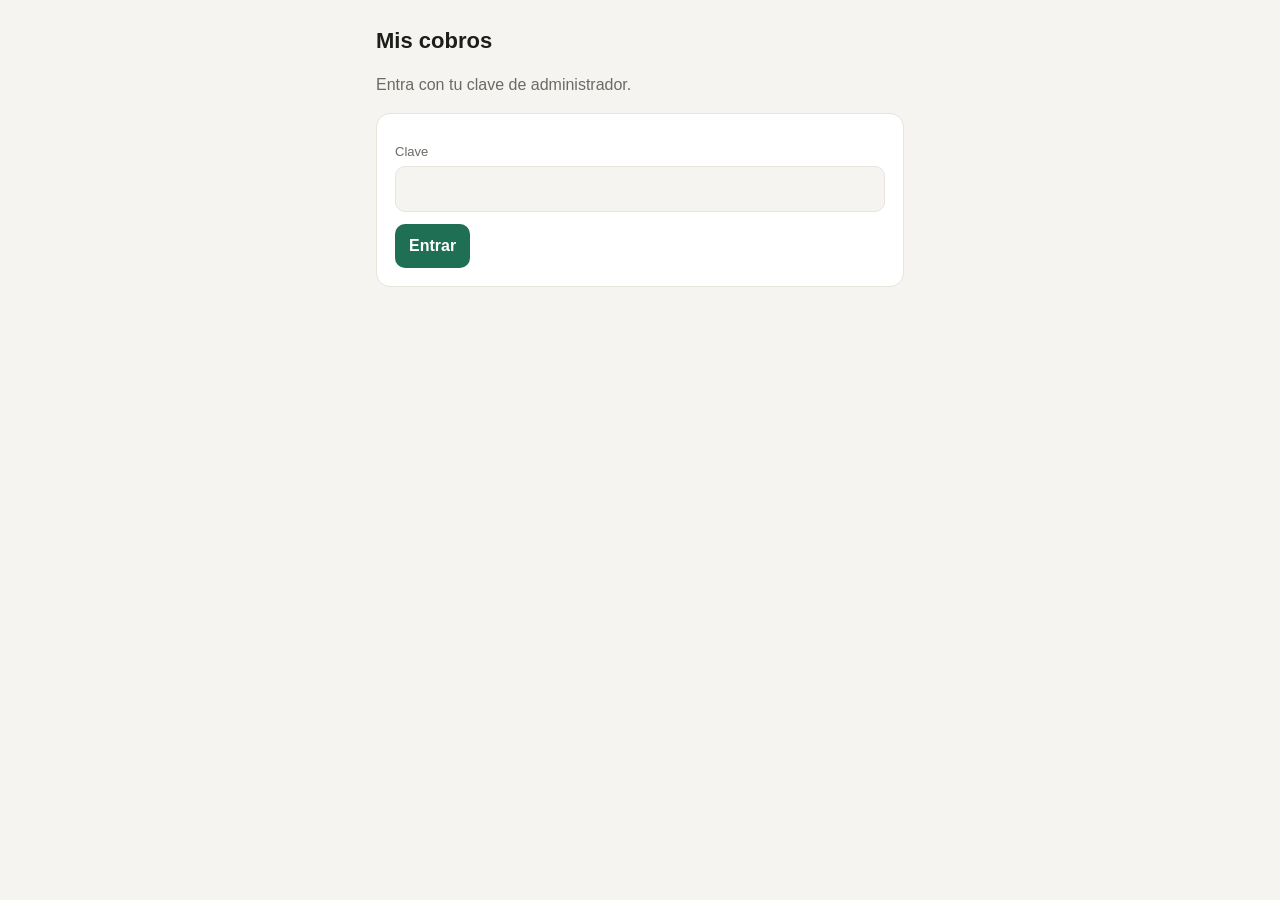
==== admin.html @ bcbbf8bb "Página de estado de cuenta y panel de cobros Co-Authored-By: Claude Opus 5.5 (1M context) <noreply@a" ====
<!doctype html>
<html lang="es">
<head>
<meta charset="utf-8">
<meta name="viewport" content="width=device-width,initial-scale=1">
<meta name="robots" content="noindex,nofollow">
<title>Mis cobros</title>
<link rel="stylesheet" href="styles.css">
<style>
details.list{margin-bottom:10px}
details>summary{list-style:none;cursor:pointer;padding:14px 16px;display:flex;justify-content:space-between;gap:12px;align-items:center}
details>summary::-webkit-details-marker{display:none}
details[open]>summary{border-bottom:1px solid var(--line)}
.body{padding:4px 16px 16px}
.forms{display:grid;grid-template-columns:1fr;gap:10px;margin-top:14px}
.forms form{border:1px solid var(--line);border-radius:12px;padding:12px}
.forms h3{margin:0;font-size:14px}
.two{display:grid;grid-template-columns:1fr 1fr;gap:8px}
.sub{font-size:13px;color:var(--muted);margin:14px 0 6px;font-weight:600}
.aviso{background:var(--accent-soft);border:1px solid var(--line);border-radius:var(--radius);padding:14px 16px;margin:14px 0}
.aviso a{display:inline-block;margin-top:10px;text-decoration:none}
.mini{padding:8px 0;border-top:1px solid var(--line);display:flex;justify-content:space-between;font-size:14px}
</style>
</head>
<body>
<main id="app"></main>
<script src="api.js"></script>
<script>
const app = document.getElementById("app");
let clave = null, personas = [], abierta = null, aviso = null;
try { clave = localStorage.getItem("cobros_clave"); } catch (e) {}

const linkDe = (p) => `${location.origin}${location.pathname.replace(/admin(\.html)?$/, "")}?c=${p.token}`;

function login(msg) {
  app.innerHTML = `
    <h1>Mis cobros</h1>
    <p class="muted">Entra con tu clave de administrador.</p>
    <form id="f" class="card">
      <label for="k">Clave</label>
      <input id="k" type="password" autocomplete="current-password" required>
      <div class="actions"><button>Entrar</button></div>
      ${msg ? `<div class="err">${esc(msg)}</div>` : ""}
    </form>`;
  document.getElementById("f").onsubmit = async (e) => {
    e.preventDefault();
    clave = document.getElementById("k").value.trim();
    await cargar();
  };
}

async function cargar() {
  try {
    personas = await rpc("cobros_admin_resumen", { p_clave: clave });
    try { localStorage.setItem("cobros_clave", clave); } catch (e) {}
    render();
  } catch (e) {
    try { localStorage.removeItem("cobros_clave"); } catch (_) {}
    login(e.message.includes("clave") ? "Clave incorrecta" : e.message);
  }
}

function pill(r) {
  if (r.estado === "pagado") return '<span class="pill ok">Pagado</span>';
  if (r.estado === "bad") return '<span class="pill bad">Vencido</span>';
  if (r.estado === "warn") return '<span class="pill warn">Vence pronto</span>';
  return "";
}

function render() {
  const total = personas.reduce((s, p) => s + resumen(p).saldo, 0);
  const cobrado = personas.reduce((s, p) => s + Number(p.total_abonado), 0);
  app.innerHTML = `
    <div class="row"><h1>Mis cobros</h1><button class="ghost" id="salir">Salir</button></div>
    ${aviso ? `<div class="aviso"><b>Avisarle a ${esc(aviso.nombre)}</b><div class="small muted">${esc(aviso.texto)}</div>
      <a href="${aviso.url}" target="_blank" rel="noopener"><button type="button">Enviar por WhatsApp</button></a>
      <button type="button" class="ghost" id="cerrarAviso">Ahora no</button></div>` : ""}
    <div class="grid2">
      <div class="stat"><span class="muted small">Por cobrar</span><b>${money(total)}</b></div>
      <div class="stat"><span class="muted small">Ya cobrado</span><b>${money(cobrado)}</b></div>
    </div>

    <h2>Personas</h2>
    ${personas.length ? "" : '<p class="muted">Aún no hay nadie. Agrega a la primera persona abajo.</p>'}
    ${personas.map((p) => {
      const r = resumen(p);
      return `
      <details class="list" data-id="${p.id}" ${abierta === p.id ? "open" : ""}>
        <summary>
          <div><b>${esc(p.nombre)}</b> ${pill(r)}<div class="small muted">Abonó ${money(p.total_abonado)} de ${money(p.total_deuda)}${r.proximo ? " · paga " + fecha(r.proximo) : ""}</div></div>
          <div class="amt">${money(r.saldo)}</div>
        </summary>
        <div class="body">
          <div class="actions">
            <button data-act="copiar">Copiar enlace</button>
            ${p.telefono ? `<button class="ghost" data-act="wa">Enviar por WhatsApp</button>` : ""}
            ${p.telefono && r.saldo > 0 ? `<button class="ghost" data-act="recordar">Recordarle el pago</button>` : ""}
            <button class="ghost" data-act="ver">Ver como ${esc(p.nombre.split(" ")[0])}</button>
          </div>

          <div class="forms">
            <form data-form="abono">
              <h3>Registrar abono</h3>
              <div class="two">
                <div><label>Monto</label><input name="monto" type="number" step="0.01" min="0.01" inputmode="decimal" required></div>
                <div><label>Fecha</label><input name="fecha" type="date" value="${hoyISO()}" required></div>
              </div>
              <label>Nota (opcional)</label><input name="nota" placeholder="Yappy, efectivo…">
              <div class="actions"><button>Guardar abono</button></div>
            </form>
            <form data-form="deuda">
              <h3>Agregar deuda</h3>
              <label>Concepto</label><input name="concepto" placeholder="Préstamo, compra…" required>
              <div class="two">
                <div><label>Monto</label><input name="monto" type="number" step="0.01" min="0.01" inputmode="decimal" required></div>
                <div><label>Fecha</label><input name="fecha" type="date" value="${hoyISO()}" required></div>
              </div>
              <label>Fecha límite de pago (opcional)</label><input name="vence" type="date">
              <div class="actions"><button>Guardar deuda</button></div>
            </form>
          </div>

          <div class="sub">Deudas</div>
          ${p.deudas.map((d) => `<div class="mini"><span>${esc(d.concepto)} · ${fecha(d.fecha)}${d.vence ? " · vence " + fecha(d.vence) : ""}</span><b>${money(d.monto)}</b></div>`).join("") || '<div class="small muted">Ninguna</div>'}
          <div class="sub">Abonos</div>
          ${p.abonos.map((a) => `<div class="mini"><span>${fecha(a.fecha)}${a.nota ? " · " + esc(a.nota) : ""}</span><b>${money(a.monto)}</b></div>`).join("") || '<div class="small muted">Ninguno</div>'}

          <form data-form="persona" style="margin-top:16px">
            <div class="sub" style="margin-top:0">Datos de contacto</div>
            <div class="two">
              <div><label>Nombre</label><input name="nombre" value="${esc(p.nombre)}" required></div>
              <div><label>WhatsApp</label><input name="telefono" value="${esc(p.telefono)}" placeholder="6123-4567" inputmode="tel"></div>
            </div>
            <div class="actions"><button class="ghost">Guardar datos</button><button type="button" class="danger" data-act="nuevo">Cambiar enlace</button></div>
          </form>
        </div>
      </details>`;
    }).join("")}

    <h2>Agregar persona</h2>
    <form id="nueva" class="card">
      <div class="two">
        <div><label>Nombre</label><input name="nombre" required></div>
        <div><label>WhatsApp (opcional)</label><input name="telefono" placeholder="6123-4567" inputmode="tel"></div>
      </div>
      <label>Deuda inicial: concepto</label><input name="concepto" placeholder="Préstamo">
      <div class="two">
        <div><label>Monto</label><input name="monto" type="number" step="0.01" min="0.01" inputmode="decimal"></div>
        <div><label>Fecha límite (opcional)</label><input name="vence" type="date"></div>
      </div>
      <div class="actions"><button>Agregar</button></div>
    </form>
    <footer>Cada persona ve solo su propio enlace.</footer>`;

  const ca = document.getElementById("cerrarAviso");
  if (ca) ca.onclick = () => { aviso = null; render(); };
  app.querySelectorAll(".aviso a").forEach((a) => a.addEventListener("click", () => setTimeout(() => { aviso = null; render(); }, 300)));
  document.getElementById("salir").onclick = () => { try { localStorage.removeItem("cobros_clave"); } catch (e) {} clave = null; login(); };
  app.querySelectorAll("details").forEach((d) => d.addEventListener("toggle", () => { if (d.open) abierta = d.dataset.id; }));
  app.querySelectorAll("details").forEach((el) => wire(el, personas.find((p) => p.id === el.dataset.id)));
  document.getElementById("nueva").onsubmit = (e) => guardar(e, async (f) => {
    const id = await rpc("cobros_admin_persona", { p_clave: clave, p_id: null, p_nombre: f.nombre.value.trim(), p_telefono: f.telefono.value.trim(), p_nota: null });
    if (f.monto.value) await rpc("cobros_admin_deuda", { p_clave: clave, p_persona: id, p_concepto: f.concepto.value.trim() || "Préstamo", p_monto: Number(f.monto.value), p_fecha: hoyISO(), p_vence: f.vence.value || null });
    abierta = id;
  });
}

async function guardar(e, fn) {
  e.preventDefault();
  const f = e.target, btns = f.querySelectorAll("button");
  btns.forEach((b) => (b.disabled = true));
  aviso = null;
  try { const despues = await fn(f); await cargar(); if (despues) { aviso = despues(); render(); window.scrollTo(0, 0); } }
  catch (err) { btns.forEach((b) => (b.disabled = false)); alert("No se pudo guardar: " + err.message); }
}

const primerNombre = (p) => p.nombre.split(" ")[0];
const waUrl = (p, msg) => `https://wa.me/${waNumber(p.telefono)}?text=${encodeURIComponent(msg)}`;

// Aviso por WhatsApp con los datos ya actualizados (solo si la persona tiene número)
function avisoPara(id, texto) {
  const q = personas.find((x) => x.id === id);
  if (!q || !q.telefono) return null;
  const msg = texto(q, resumen(q));
  return { nombre: q.nombre, texto: msg, url: waUrl(q, msg) };
}

function waNumber(t) {
  const d = String(t).replace(/\D/g, "");
  return d.length === 8 ? "507" + d : d; // números de Panamá sin código de país
}

function wire(el, p) {
  const link = linkDe(p);
  el.querySelector('[data-act="copiar"]').onclick = async (e) => {
    try { await navigator.clipboard.writeText(link); e.target.textContent = "¡Copiado!"; }
    catch (_) { prompt("Copia este enlace:", link); }
  };
  const wa = el.querySelector('[data-act="wa"]');
  if (wa) wa.onclick = () => {
    const msg = `Hola ${p.nombre.split(" ")[0]}, aquí puedes ver tu estado de cuenta (cuánto has abonado y cuánto queda): ${link}`;
    window.open(`https://wa.me/${waNumber(p.telefono)}?text=${encodeURIComponent(msg)}`, "_blank");
  };
  const rec = el.querySelector('[data-act="recordar"]');
  if (rec) rec.onclick = () => {
    const r = resumen(p);
    const cuando = r.proximo ? (r.vencido ? ` La fecha de pago era el ${fecha(r.proximo)}.` : ` Tu próxima fecha de pago es el ${fecha(r.proximo)}.`) : "";
    const msg = `Hola ${primerNombre(p)}, te recuerdo que tienes un saldo pendiente de ${money(r.saldo)}.${cuando} Aquí puedes ver tu cuenta: ${link}`;
    window.open(waUrl(p, msg), "_blank");
  };
  el.querySelector('[data-act="ver"]').onclick = () => window.open(link, "_blank");
  el.querySelector('[data-act="nuevo"]').onclick = async () => {
    if (!confirm(`¿Crear un enlace nuevo para ${p.nombre}? El enlace anterior dejará de funcionar.`)) return;
    try { await rpc("cobros_admin_nuevo_enlace", { p_clave: clave, p_id: p.id }); await cargar(); }
    catch (err) { alert(err.message); }
  };
  el.querySelector('[data-form="abono"]').onsubmit = (e) => guardar(e, async (f) => {
    const monto = Number(f.monto.value), dia = f.fecha.value;
    await rpc("cobros_admin_abono", { p_clave: clave, p_persona: p.id, p_monto: monto, p_fecha: dia, p_nota: f.nota.value.trim() });
    return () => avisoPara(p.id, (q, r) => `Hola ${primerNombre(q)}, recibí tu abono de ${money(monto)} del ${fecha(dia)}. ¡Gracias! ` +
      (r.saldo > 0 ? `Te queda un saldo de ${money(r.saldo)}.` : "Con esto quedas al día, ya no debes nada.") + ` Puedes ver tu cuenta aquí: ${linkDe(q)}`);
  });
  el.querySelector('[data-form="deuda"]').onsubmit = (e) => guardar(e, async (f) => {
    const monto = Number(f.monto.value), concepto = f.concepto.value.trim(), vence = f.vence.value || null;
    await rpc("cobros_admin_deuda", { p_clave: clave, p_persona: p.id, p_concepto: concepto, p_monto: monto, p_fecha: f.fecha.value, p_vence: vence });
    return () => avisoPara(p.id, (q, r) => `Hola ${primerNombre(q)}, anoté ${concepto} por ${money(monto)}` + (vence ? `, a pagar a más tardar el ${fecha(vence)}` : "") +
      `. Tu saldo total ahora es ${money(r.saldo)}. Puedes ver tu cuenta aquí: ${linkDe(q)}`);
  });
  el.querySelector('[data-form="persona"]').onsubmit = (e) => guardar(e, (f) =>
    rpc("cobros_admin_persona", { p_clave: clave, p_id: p.id, p_nombre: f.nombre.value.trim(), p_telefono: f.telefono.value.trim(), p_nota: p.nota }));
}

clave ? cargar() : login();
</script>
</body>
</html>
---- styles.css ----
:root{
  --bg:#f5f4f0;--card:#ffffff;--ink:#1d1d1b;--muted:#6b6a65;--line:#e6e4dd;
  --accent:#1f6f54;--accent-soft:#e3f1ea;--warn:#b54708;--warn-soft:#fdf0e3;--bad:#b42318;--bad-soft:#fdecea;
  --radius:14px;
}
@media (prefers-color-scheme:dark){:root{
  --bg:#141413;--card:#1e1e1c;--ink:#f1f0ec;--muted:#a3a29c;--line:#2f2e2b;
  --accent:#4cc28f;--accent-soft:#16352a;--warn:#f0a35b;--warn-soft:#3a2a17;--bad:#f2786b;--bad-soft:#3d1c18;
}}
*{box-sizing:border-box}
body{margin:0;background:var(--bg);color:var(--ink);font:16px/1.5 -apple-system,BlinkMacSystemFont,"Segoe UI",Roboto,Helvetica,Arial,sans-serif;-webkit-font-smoothing:antialiased}
main{max-width:560px;margin:0 auto;padding:24px 16px 48px}
h1{font-size:22px;margin:0 0 4px}
h2{font-size:15px;text-transform:uppercase;letter-spacing:.06em;color:var(--muted);margin:28px 0 10px;font-weight:600}
.muted{color:var(--muted)}
.small{font-size:13px}
.card{background:var(--card);border:1px solid var(--line);border-radius:var(--radius);padding:18px}
.big{font-size:40px;font-weight:700;letter-spacing:-.02em;line-height:1.1;font-variant-numeric:tabular-nums}
.row{display:flex;justify-content:space-between;align-items:baseline;gap:12px}
.grid2{display:grid;grid-template-columns:1fr 1fr;gap:10px;margin-top:10px}
.stat{background:var(--card);border:1px solid var(--line);border-radius:var(--radius);padding:14px}
.stat b{display:block;font-size:20px;font-variant-numeric:tabular-nums}
.bar{height:10px;background:var(--line);border-radius:99px;overflow:hidden;margin:14px 0 6px}
.bar i{display:block;height:100%;background:var(--accent);border-radius:99px}
.list{background:var(--card);border:1px solid var(--line);border-radius:var(--radius);overflow:hidden}
.item{padding:12px 16px;border-top:1px solid var(--line);display:flex;justify-content:space-between;gap:12px;align-items:center}
.item:first-child{border-top:0}
.item .amt{font-weight:600;font-variant-numeric:tabular-nums;white-space:nowrap}
.pill{display:inline-block;font-size:12px;font-weight:600;padding:2px 10px;border-radius:99px}
.pill.ok{background:var(--accent-soft);color:var(--accent)}
.pill.warn{background:var(--warn-soft);color:var(--warn)}
.pill.bad{background:var(--bad-soft);color:var(--bad)}
.empty{padding:16px;color:var(--muted);text-align:center}
input,textarea,select{width:100%;font:inherit;color:var(--ink);background:var(--bg);border:1px solid var(--line);border-radius:10px;padding:10px 12px}
label{display:block;font-size:13px;color:var(--muted);margin:10px 0 4px}
button{font:inherit;font-weight:600;border:0;border-radius:10px;padding:10px 14px;background:var(--accent);color:#fff;cursor:pointer}
button.ghost{background:transparent;color:var(--accent);border:1px solid var(--line)}
button.danger{background:transparent;color:var(--bad);border:1px solid var(--line)}
button:disabled{opacity:.5}
.actions{display:flex;flex-wrap:wrap;gap:8px;margin-top:12px}
.err{color:var(--bad);font-size:14px;margin-top:8px}
footer{margin-top:32px;text-align:center;font-size:12px;color:var(--muted)}
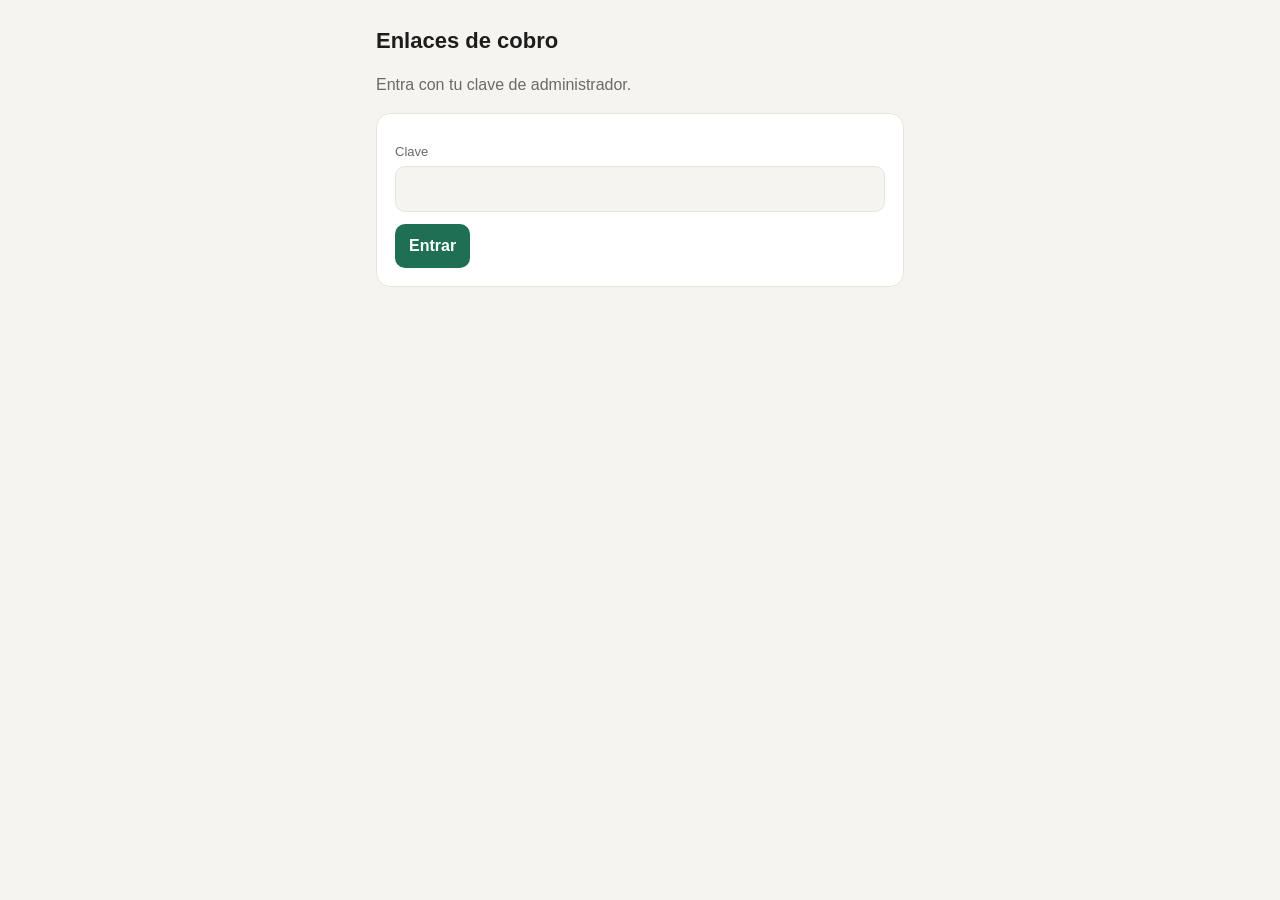
==== commit 240f4442: "Conectar con Mi control de dinero: euros, enlaces y avisos de abonos Co-Authored-By: Claude Opus 5.5" ====
--- a/admin.html
+++ b/admin.html
@@ -4,7 +4,7 @@
 <meta charset="utf-8">
 <meta name="viewport" content="width=device-width,initial-scale=1">
 <meta name="robots" content="noindex,nofollow">
-<title>Mis cobros</title>
+<title>Enlaces de cobro</title>
 <link rel="stylesheet" href="styles.css">
 <style>
 details.list{margin-bottom:10px}
@@ -12,14 +12,11 @@
 details>summary::-webkit-details-marker{display:none}
 details[open]>summary{border-bottom:1px solid var(--line)}
 .body{padding:4px 16px 16px}
-.forms{display:grid;grid-template-columns:1fr;gap:10px;margin-top:14px}
-.forms form{border:1px solid var(--line);border-radius:12px;padding:12px}
-.forms h3{margin:0;font-size:14px}
-.two{display:grid;grid-template-columns:1fr 1fr;gap:8px}
-.sub{font-size:13px;color:var(--muted);margin:14px 0 6px;font-weight:600}
-.aviso{background:var(--accent-soft);border:1px solid var(--line);border-radius:var(--radius);padding:14px 16px;margin:14px 0}
-.aviso a{display:inline-block;margin-top:10px;text-decoration:none}
-.mini{padding:8px 0;border-top:1px solid var(--line);display:flex;justify-content:space-between;font-size:14px}
+.two{display:grid;grid-template-columns:1fr auto;gap:8px;align-items:end}
+.aviso{display:flex;justify-content:space-between;gap:12px;align-items:center;padding:12px 16px;border-top:1px solid var(--line)}
+.aviso:first-child{border-top:0}
+.tabs{display:flex;gap:8px;margin:18px 0 0}
+.tabs button{flex:1}
 </style>
 </head>
 <body>
@@ -27,14 +24,20 @@
 <script src="api.js"></script>
 <script>
 const app = document.getElementById("app");
-let clave = null, personas = [], abierta = null, aviso = null;
+let clave = null, personas = [], abierta = null, filtro = "pend";
 try { clave = localStorage.getItem("cobros_clave"); } catch (e) {}
 
 const linkDe = (p) => `${location.origin}${location.pathname.replace(/admin(\.html)?$/, "")}?c=${p.token}`;
+const primerNombre = (p) => p.nombre.split(" ")[0];
+function waNumber(t) {
+  const d = String(t).replace(/\D/g, "");
+  return d.length === 9 ? "34" + d : d; // móviles de España sin prefijo
+}
+const waUrl = (p, msg) => `https://wa.me/${waNumber(p.telefono)}?text=${encodeURIComponent(msg)}`;
 
 function login(msg) {
   app.innerHTML = `
-    <h1>Mis cobros</h1>
+    <h1>Enlaces de cobro</h1>
     <p class="muted">Entra con tu clave de administrador.</p>
     <form id="f" class="card">
       <label for="k">Clave</label>
@@ -60,174 +63,108 @@
   }
 }
 
-function pill(r) {
-  if (r.estado === "pagado") return '<span class="pill ok">Pagado</span>';
-  if (r.estado === "bad") return '<span class="pill bad">Vencido</span>';
-  if (r.estado === "warn") return '<span class="pill warn">Vence pronto</span>';
-  return "";
+function msgAbono(p, a) {
+  const r = resumen(p);
+  return `Hola ${primerNombre(p)}, recibí tu abono de ${money(a.monto)} del ${fecha(a.fecha)}. ¡Gracias! ` +
+    (r.saldo > 0 ? `Te queda un saldo de ${money(r.saldo)}.` : "Con esto quedas al día.") +
+    ` Puedes ver tu estado de cuenta aquí: ${linkDe(p)}`;
 }
 
 function render() {
   const total = personas.reduce((s, p) => s + resumen(p).saldo, 0);
-  const cobrado = personas.reduce((s, p) => s + Number(p.total_abonado), 0);
+  const pendientes = personas.flatMap((p) => p.abonos.filter((a) => !a.avisado).map((a) => ({ p, a })));
+  const lista = personas.filter((p) => filtro === "all" || resumen(p).saldo > 0)
+    .sort((a, b) => resumen(b).saldo - resumen(a).saldo);
+
   app.innerHTML = `
-    <div class="row"><h1>Mis cobros</h1><button class="ghost" id="salir">Salir</button></div>
-    ${aviso ? `<div class="aviso"><b>Avisarle a ${esc(aviso.nombre)}</b><div class="small muted">${esc(aviso.texto)}</div>
-      <a href="${aviso.url}" target="_blank" rel="noopener"><button type="button">Enviar por WhatsApp</button></a>
-      <button type="button" class="ghost" id="cerrarAviso">Ahora no</button></div>` : ""}
+    <div class="row"><h1>Enlaces de cobro</h1><button class="ghost" id="salir">Salir</button></div>
+    <p class="muted small" style="margin:4px 0 0">Los préstamos y abonos vienen de tu app <b>Mi control de dinero</b>. Aquí solo mandas los enlaces y los avisos.</p>
     <div class="grid2">
-      <div class="stat"><span class="muted small">Por cobrar</span><b>${money(total)}</b></div>
-      <div class="stat"><span class="muted small">Ya cobrado</span><b>${money(cobrado)}</b></div>
+      <div class="stat"><span class="muted small">Te deben en total</span><b>${money(total)}</b></div>
+      <div class="stat"><span class="muted small">Abonos sin avisar</span><b>${pendientes.length}</b></div>
     </div>
 
+    ${pendientes.length ? `
+    <h2>Avisar abonos nuevos</h2>
+    <div class="list">${pendientes.map(({ p, a }) => `
+      <div class="aviso">
+        <div><b>${esc(p.nombre)}</b> te abonó <b>${money(a.monto)}</b><div class="small muted">${fecha(a.fecha)}${p.telefono ? "" : " · falta su WhatsApp"}</div></div>
+        <div class="actions" style="margin:0;flex-wrap:nowrap">
+          ${p.telefono ? `<a href="${waUrl(p, msgAbono(p, a))}" target="_blank" rel="noopener" data-avisar="${a.id}"><button type="button">Avisar</button></a>` : ""}
+          <button type="button" class="ghost" data-listo="${a.id}" title="Marcar como avisado">✓</button>
+        </div>
+      </div>`).join("")}
+    </div>` : ""}
+
+    <div class="tabs">
+      <button class="${filtro === "pend" ? "" : "ghost"}" data-filtro="pend">Con saldo pendiente</button>
+      <button class="${filtro === "all" ? "" : "ghost"}" data-filtro="all">Todas</button>
+    </div>
     <h2>Personas</h2>
-    ${personas.length ? "" : '<p class="muted">Aún no hay nadie. Agrega a la primera persona abajo.</p>'}
-    ${personas.map((p) => {
+    ${lista.map((p) => {
       const r = resumen(p);
       return `
       <details class="list" data-id="${p.id}" ${abierta === p.id ? "open" : ""}>
         <summary>
-          <div><b>${esc(p.nombre)}</b> ${pill(r)}<div class="small muted">Abonó ${money(p.total_abonado)} de ${money(p.total_deuda)}${r.proximo ? " · paga " + fecha(r.proximo) : ""}</div></div>
+          <div><b>${esc(p.nombre)}</b><div class="small muted">Abonó ${money(p.total_abonado)} de ${money(p.total_deuda)}</div></div>
           <div class="amt">${money(r.saldo)}</div>
         </summary>
         <div class="body">
+          <form data-form="tel" class="two">
+            <div><label>WhatsApp</label><input name="telefono" value="${esc(p.telefono)}" placeholder="612 345 678" inputmode="tel"></div>
+            <button class="ghost">Guardar</button>
+          </form>
           <div class="actions">
             <button data-act="copiar">Copiar enlace</button>
-            ${p.telefono ? `<button class="ghost" data-act="wa">Enviar por WhatsApp</button>` : ""}
+            ${p.telefono ? `<button class="ghost" data-act="wa">Enviar enlace</button>` : ""}
             ${p.telefono && r.saldo > 0 ? `<button class="ghost" data-act="recordar">Recordarle el pago</button>` : ""}
-            <button class="ghost" data-act="ver">Ver como ${esc(p.nombre.split(" ")[0])}</button>
+            <button class="ghost" data-act="ver">Ver su página</button>
+            <button class="danger" data-act="nuevo">Cambiar enlace</button>
           </div>
-
-          <div class="forms">
-            <form data-form="abono">
-              <h3>Registrar abono</h3>
-              <div class="two">
-                <div><label>Monto</label><input name="monto" type="number" step="0.01" min="0.01" inputmode="decimal" required></div>
-                <div><label>Fecha</label><input name="fecha" type="date" value="${hoyISO()}" required></div>
-              </div>
-              <label>Nota (opcional)</label><input name="nota" placeholder="Yappy, efectivo…">
-              <div class="actions"><button>Guardar abono</button></div>
-            </form>
-            <form data-form="deuda">
-              <h3>Agregar deuda</h3>
-              <label>Concepto</label><input name="concepto" placeholder="Préstamo, compra…" required>
-              <div class="two">
-                <div><label>Monto</label><input name="monto" type="number" step="0.01" min="0.01" inputmode="decimal" required></div>
-                <div><label>Fecha</label><input name="fecha" type="date" value="${hoyISO()}" required></div>
-              </div>
-              <label>Fecha límite de pago (opcional)</label><input name="vence" type="date">
-              <div class="actions"><button>Guardar deuda</button></div>
-            </form>
-          </div>
-
-          <div class="sub">Deudas</div>
-          ${p.deudas.map((d) => `<div class="mini"><span>${esc(d.concepto)} · ${fecha(d.fecha)}${d.vence ? " · vence " + fecha(d.vence) : ""}</span><b>${money(d.monto)}</b></div>`).join("") || '<div class="small muted">Ninguna</div>'}
-          <div class="sub">Abonos</div>
-          ${p.abonos.map((a) => `<div class="mini"><span>${fecha(a.fecha)}${a.nota ? " · " + esc(a.nota) : ""}</span><b>${money(a.monto)}</b></div>`).join("") || '<div class="small muted">Ninguno</div>'}
-
-          <form data-form="persona" style="margin-top:16px">
-            <div class="sub" style="margin-top:0">Datos de contacto</div>
-            <div class="two">
-              <div><label>Nombre</label><input name="nombre" value="${esc(p.nombre)}" required></div>
-              <div><label>WhatsApp</label><input name="telefono" value="${esc(p.telefono)}" placeholder="6123-4567" inputmode="tel"></div>
-            </div>
-            <div class="actions"><button class="ghost">Guardar datos</button><button type="button" class="danger" data-act="nuevo">Cambiar enlace</button></div>
-          </form>
         </div>
       </details>`;
-    }).join("")}
+    }).join("") || '<p class="muted">Nadie te debe nada ahora mismo.</p>'}
+    <footer>Cada persona solo ve su propia cuenta con su enlace.</footer>`;
 
-    <h2>Agregar persona</h2>
-    <form id="nueva" class="card">
-      <div class="two">
-        <div><label>Nombre</label><input name="nombre" required></div>
-        <div><label>WhatsApp (opcional)</label><input name="telefono" placeholder="6123-4567" inputmode="tel"></div>
-      </div>
-      <label>Deuda inicial: concepto</label><input name="concepto" placeholder="Préstamo">
-      <div class="two">
-        <div><label>Monto</label><input name="monto" type="number" step="0.01" min="0.01" inputmode="decimal"></div>
-        <div><label>Fecha límite (opcional)</label><input name="vence" type="date"></div>
-      </div>
-      <div class="actions"><button>Agregar</button></div>
-    </form>
-    <footer>Cada persona ve solo su propio enlace.</footer>`;
-
-  const ca = document.getElementById("cerrarAviso");
-  if (ca) ca.onclick = () => { aviso = null; render(); };
-  app.querySelectorAll(".aviso a").forEach((a) => a.addEventListener("click", () => setTimeout(() => { aviso = null; render(); }, 300)));
   document.getElementById("salir").onclick = () => { try { localStorage.removeItem("cobros_clave"); } catch (e) {} clave = null; login(); };
+  app.querySelectorAll("[data-filtro]").forEach((b) => (b.onclick = () => { filtro = b.dataset.filtro; render(); }));
+  app.querySelectorAll("[data-avisar]").forEach((a) => a.addEventListener("click", () => marcar([a.dataset.avisar])));
+  app.querySelectorAll("[data-listo]").forEach((b) => (b.onclick = () => marcar([b.dataset.listo])));
   app.querySelectorAll("details").forEach((d) => d.addEventListener("toggle", () => { if (d.open) abierta = d.dataset.id; }));
   app.querySelectorAll("details").forEach((el) => wire(el, personas.find((p) => p.id === el.dataset.id)));
-  document.getElementById("nueva").onsubmit = (e) => guardar(e, async (f) => {
-    const id = await rpc("cobros_admin_persona", { p_clave: clave, p_id: null, p_nombre: f.nombre.value.trim(), p_telefono: f.telefono.value.trim(), p_nota: null });
-    if (f.monto.value) await rpc("cobros_admin_deuda", { p_clave: clave, p_persona: id, p_concepto: f.concepto.value.trim() || "Préstamo", p_monto: Number(f.monto.value), p_fecha: hoyISO(), p_vence: f.vence.value || null });
-    abierta = id;
-  });
 }
 
-async function guardar(e, fn) {
-  e.preventDefault();
-  const f = e.target, btns = f.querySelectorAll("button");
-  btns.forEach((b) => (b.disabled = true));
-  aviso = null;
-  try { const despues = await fn(f); await cargar(); if (despues) { aviso = despues(); render(); window.scrollTo(0, 0); } }
-  catch (err) { btns.forEach((b) => (b.disabled = false)); alert("No se pudo guardar: " + err.message); }
-}
-
-const primerNombre = (p) => p.nombre.split(" ")[0];
-const waUrl = (p, msg) => `https://wa.me/${waNumber(p.telefono)}?text=${encodeURIComponent(msg)}`;
-
-// Aviso por WhatsApp con los datos ya actualizados (solo si la persona tiene número)
-function avisoPara(id, texto) {
-  const q = personas.find((x) => x.id === id);
-  if (!q || !q.telefono) return null;
-  const msg = texto(q, resumen(q));
-  return { nombre: q.nombre, texto: msg, url: waUrl(q, msg) };
-}
-
-function waNumber(t) {
-  const d = String(t).replace(/\D/g, "");
-  return d.length === 8 ? "507" + d : d; // números de Panamá sin código de país
+async function marcar(ids) {
+  try { await rpc("cobros_admin_avisado", { p_clave: clave, p_ids: ids }); } catch (e) { alert(e.message); }
+  setTimeout(cargar, 400);
 }
 
 function wire(el, p) {
   const link = linkDe(p);
-  el.querySelector('[data-act="copiar"]').onclick = async (e) => {
+  const on = (act, fn) => { const b = el.querySelector(`[data-act="${act}"]`); if (b) b.onclick = fn; };
+  on("copiar", async (e) => {
     try { await navigator.clipboard.writeText(link); e.target.textContent = "¡Copiado!"; }
     catch (_) { prompt("Copia este enlace:", link); }
-  };
-  const wa = el.querySelector('[data-act="wa"]');
-  if (wa) wa.onclick = () => {
-    const msg = `Hola ${p.nombre.split(" ")[0]}, aquí puedes ver tu estado de cuenta (cuánto has abonado y cuánto queda): ${link}`;
-    window.open(`https://wa.me/${waNumber(p.telefono)}?text=${encodeURIComponent(msg)}`, "_blank");
-  };
-  const rec = el.querySelector('[data-act="recordar"]');
-  if (rec) rec.onclick = () => {
+  });
+  on("wa", () => window.open(waUrl(p, `Hola ${primerNombre(p)}, aquí puedes ver tu estado de cuenta (lo que has abonado y lo que queda): ${link}`), "_blank"));
+  on("recordar", () => {
     const r = resumen(p);
-    const cuando = r.proximo ? (r.vencido ? ` La fecha de pago era el ${fecha(r.proximo)}.` : ` Tu próxima fecha de pago es el ${fecha(r.proximo)}.`) : "";
-    const msg = `Hola ${primerNombre(p)}, te recuerdo que tienes un saldo pendiente de ${money(r.saldo)}.${cuando} Aquí puedes ver tu cuenta: ${link}`;
-    window.open(waUrl(p, msg), "_blank");
-  };
-  el.querySelector('[data-act="ver"]').onclick = () => window.open(link, "_blank");
-  el.querySelector('[data-act="nuevo"]').onclick = async () => {
-    if (!confirm(`¿Crear un enlace nuevo para ${p.nombre}? El enlace anterior dejará de funcionar.`)) return;
+    window.open(waUrl(p, `Hola ${primerNombre(p)}, te recuerdo que tienes un saldo pendiente de ${money(r.saldo)}. Aquí puedes ver tu cuenta: ${link}`), "_blank");
+  });
+  on("ver", () => window.open(link, "_blank"));
+  on("nuevo", async () => {
+    if (!confirm(`¿Crear un enlace nuevo para ${p.nombre}? El anterior dejará de funcionar.`)) return;
     try { await rpc("cobros_admin_nuevo_enlace", { p_clave: clave, p_id: p.id }); await cargar(); }
     catch (err) { alert(err.message); }
+  });
+  el.querySelector('[data-form="tel"]').onsubmit = async (e) => {
+    e.preventDefault();
+    const b = e.target.querySelector("button"); b.disabled = true;
+    try {
+      await rpc("cobros_admin_persona", { p_clave: clave, p_id: p.id, p_nombre: p.nombre, p_telefono: e.target.telefono.value.trim(), p_nota: p.nota });
+      await cargar();
+    } catch (err) { b.disabled = false; alert(err.message); }
   };
-  el.querySelector('[data-form="abono"]').onsubmit = (e) => guardar(e, async (f) => {
-    const monto = Number(f.monto.value), dia = f.fecha.value;
-    await rpc("cobros_admin_abono", { p_clave: clave, p_persona: p.id, p_monto: monto, p_fecha: dia, p_nota: f.nota.value.trim() });
-    return () => avisoPara(p.id, (q, r) => `Hola ${primerNombre(q)}, recibí tu abono de ${money(monto)} del ${fecha(dia)}. ¡Gracias! ` +
-      (r.saldo > 0 ? `Te queda un saldo de ${money(r.saldo)}.` : "Con esto quedas al día, ya no debes nada.") + ` Puedes ver tu cuenta aquí: ${linkDe(q)}`);
-  });
-  el.querySelector('[data-form="deuda"]').onsubmit = (e) => guardar(e, async (f) => {
-    const monto = Number(f.monto.value), concepto = f.concepto.value.trim(), vence = f.vence.value || null;
-    await rpc("cobros_admin_deuda", { p_clave: clave, p_persona: p.id, p_concepto: concepto, p_monto: monto, p_fecha: f.fecha.value, p_vence: vence });
-    return () => avisoPara(p.id, (q, r) => `Hola ${primerNombre(q)}, anoté ${concepto} por ${money(monto)}` + (vence ? `, a pagar a más tardar el ${fecha(vence)}` : "") +
-      `. Tu saldo total ahora es ${money(r.saldo)}. Puedes ver tu cuenta aquí: ${linkDe(q)}`);
-  });
-  el.querySelector('[data-form="persona"]').onsubmit = (e) => guardar(e, (f) =>
-    rpc("cobros_admin_persona", { p_clave: clave, p_id: p.id, p_nombre: f.nombre.value.trim(), p_telefono: f.telefono.value.trim(), p_nota: p.nota }));
 }
 
 clave ? cargar() : login();
